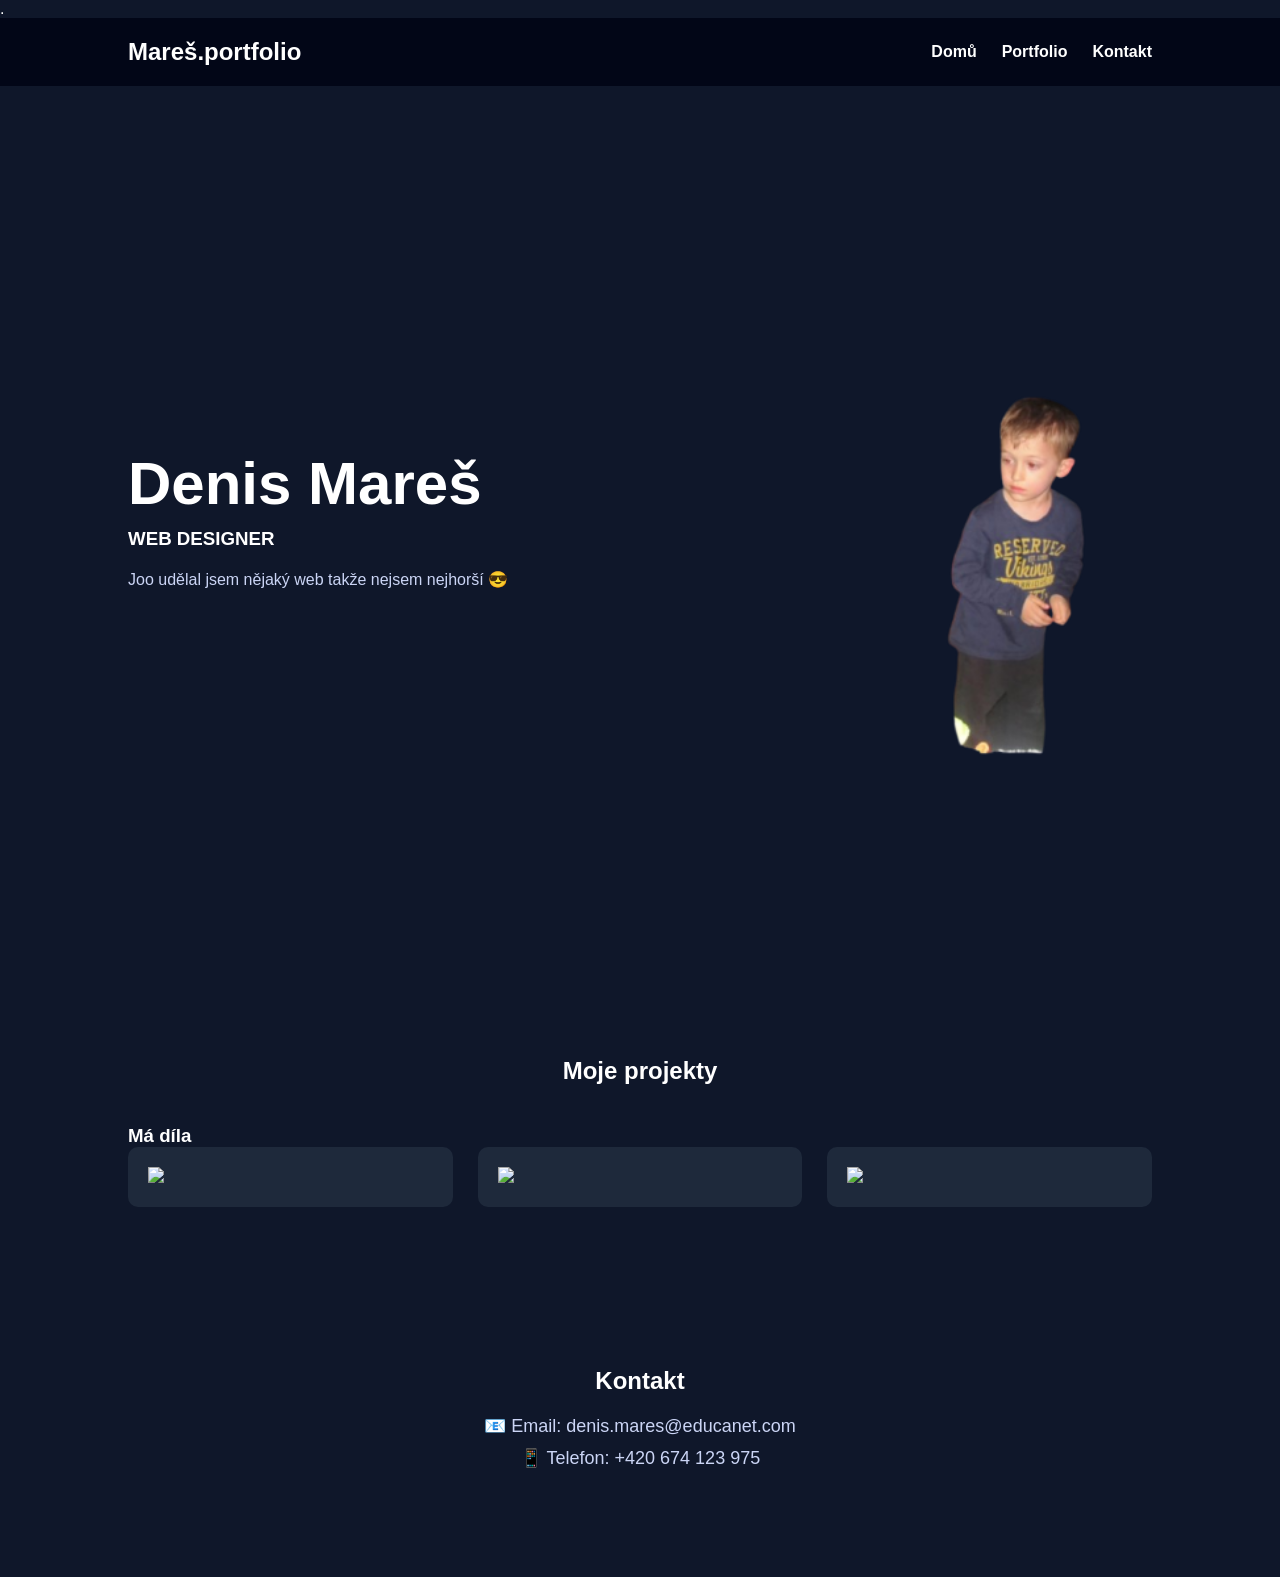
==== index.html @ 9e7bcb6b "Update index.html" ====
<!DOCTYPE html>
<html lang="cs">
<head>
<meta charset="UTF-8">
<meta name="viewport" content="width=device-width, initial-scale=1.0">
<title>Mareš Portfolio</title>
.
<style>

html{
scroll-behavior:smooth;
}

*{
margin:0;
padding:0;
box-sizing:border-box;
font-family: Arial, Helvetica, sans-serif;
}

body{
background:#0f172a;
color:white;
}


nav{
display:flex;
justify-content:space-between;
align-items:center;
padding:20px 10%;
background:#020617;
position:sticky;
top:0;
}

nav h1{
  color: white;
}

nav ul{
display:flex;
list-style:none;
gap:25px;
}

nav a{
text-decoration:none;
color:white;
font-weight:bold;
}

nav a:hover{
color:#ff2d63;
}


.hero{
display:flex;
align-items:center;
justify-content:space-between;
padding:120px 10%;
min-height:90vh;
}

.hero-text{
max-width:500px;
}

.hero h2{
font-size:60px;
margin-bottom:10px;
}

.hero h3{
color: #ffffff;;
margin-bottom:20px;
}

.hero p{
color:#cbd5f5;
margin-bottom:25px;
}



.hero img{
width:300px;
}

.about{
padding:80px 10%;
text-align:center;
}


.projects{
padding:80px 10%;
}

.projects h2{
text-align:center;
margin-bottom:40px;
}

.project-grid{
display:grid;
grid-template-columns:repeat(auto-fit,minmax(250px,1fr));
gap:25px;
}

.card{
background:#1e293b;
padding:20px;
border-radius:10px;
transition:0.3s;
}

.card:hover{
transform:translateY(-5px);
}


.contact{
padding:80px 10%;
text-align:center;
}

.contact h2{
margin-bottom:20px;
}

.contact p{
font-size:18px;
margin:10px 0;
color:#cbd5f5;
}


footer{
text-align:center;
padding:20px;
background:#020617;
color:#94a3b8;
}

</style>
</head>

<body>

<nav>

<h1>Mareš.portfolio</h1>

<ul>
<li><a href="#">Domů</a></li>
<li><a href="#projects">Portfolio</a></li>
<li><a href="#contact">Kontakt</a></li>
</ul>

</nav>


<section class="hero">

<div class="hero-text">

<h2>Denis Mareš</h2>

<h3>WEB DESIGNER</h3>

<p>
Joo udělal jsem nějaký web takže nejsem nejhorší 😎
</p>



</div>

<img src="JAAAAA.png">

</section>



<section class="projects" id="projects">

<h2>Moje projekty</h2>

<h3 class="gallery-title">Má díla</h3>

<div class="project-grid">

<div class="card">
<img src="design1.png" class="gallery-img">
</div>

<div class="card">
<img src="design2.png" class="gallery-img">
</div>

<div class="card">
<img src="design3.png" class="gallery-img">
</div>

</div>

</section>


<section class="contact" id="contact">

<h2>Kontakt</h2>

<p>📧 Email: denis.mares@educanet.com</p>

<p>📱 Telefon: +420 674 123 975</p>

</section>
  
<div id="lightbox">
<img id="lightbox-img">
</div>

  <script>

const images = document.querySelectorAll(".gallery-img");
const lightbox = document.getElementById("lightbox");
const lightboxImg = document.getElementById("lightbox-img");

images.forEach(img => {
img.onclick = () => {
lightbox.style.display = "flex";
lightboxImg.src = img.src;
}
});

lightbox.onclick = () => {
lightbox.style.display = "none";
}

</script>
  
</body>
</html>

</body>
</html>
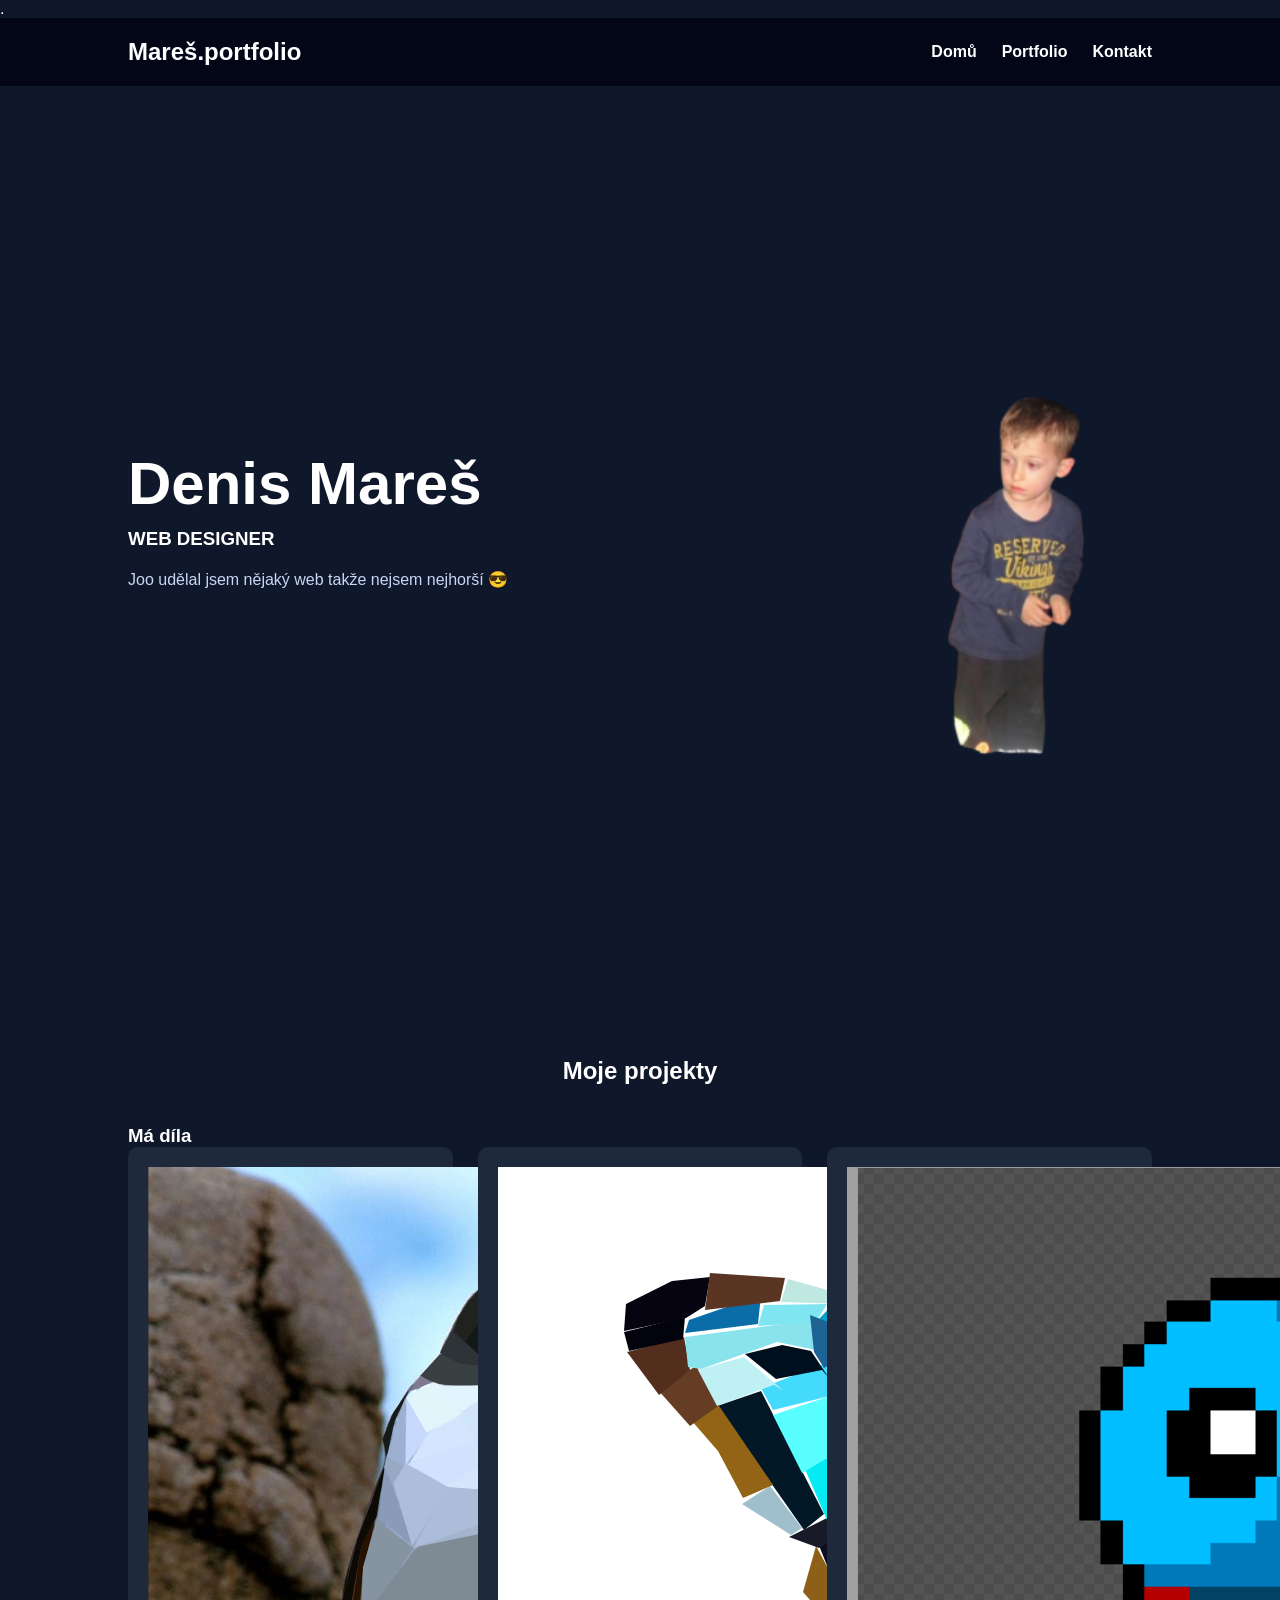
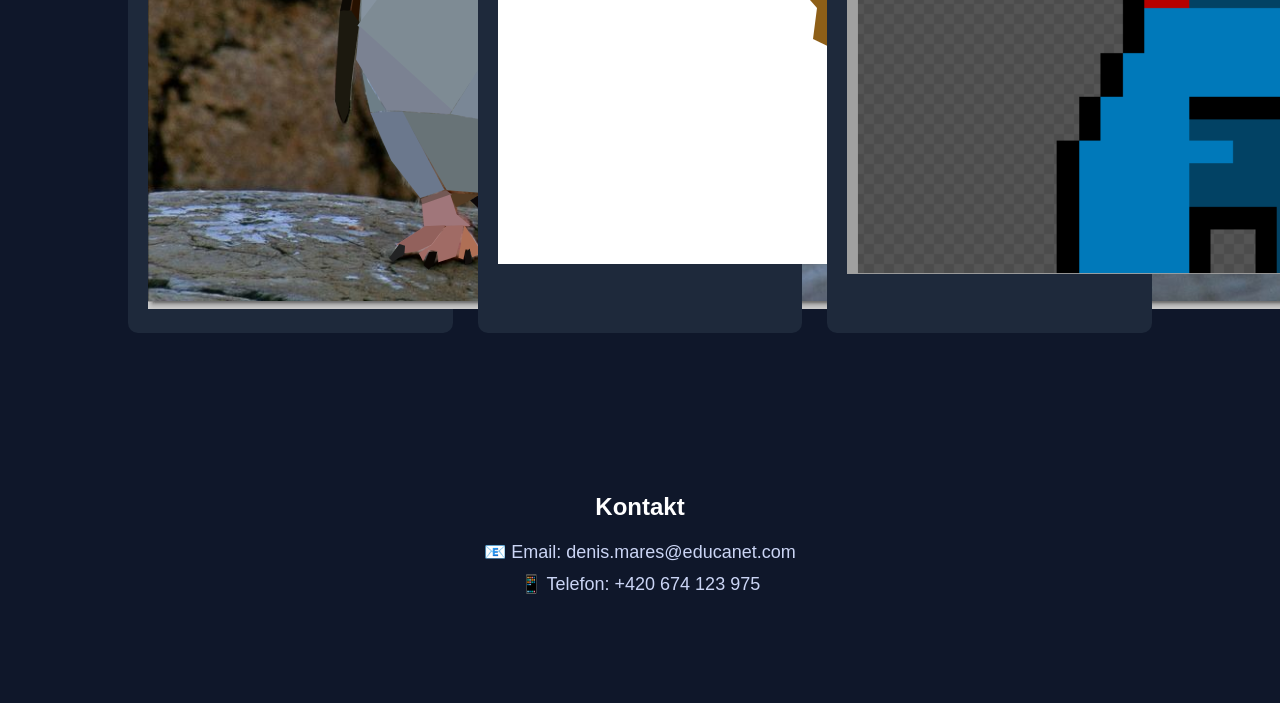
==== commit 77f80a5f: "Update index.html" ====
--- a/index.html
+++ b/index.html
@@ -193,15 +193,15 @@
 <div class="project-grid">
 
 <div class="card">
-<img src="design1.png" class="gallery-img">
+<img src="Tucnak-Hotovo.png" class="POG TUCNAK">
 </div>
 
 <div class="card">
-<img src="design2.png" class="gallery-img">
+<img src="Motyl-UKOL.png" class="motyl wow">
 </div>
 
 <div class="card">
-<img src="design3.png" class="gallery-img">
+<img src="Sprite push.png" class="W sprite">
 </div>
 
 </div>
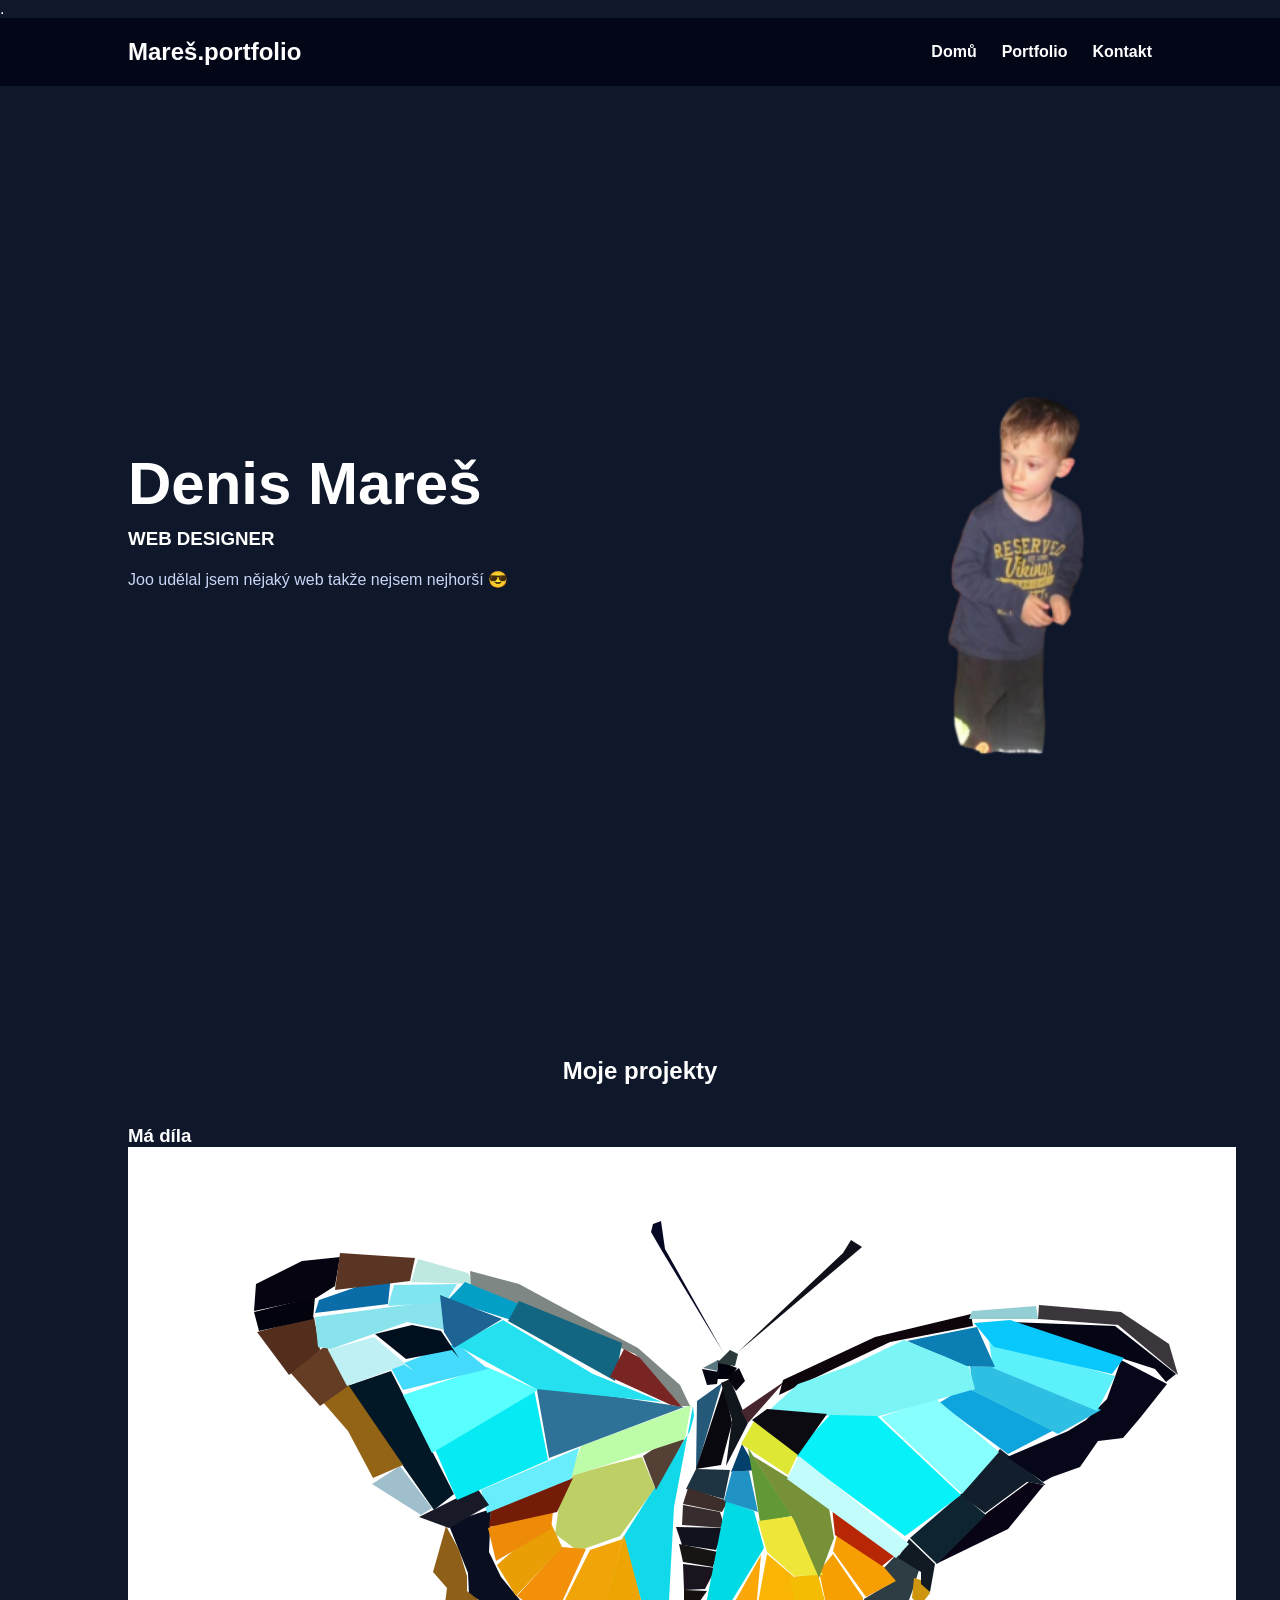
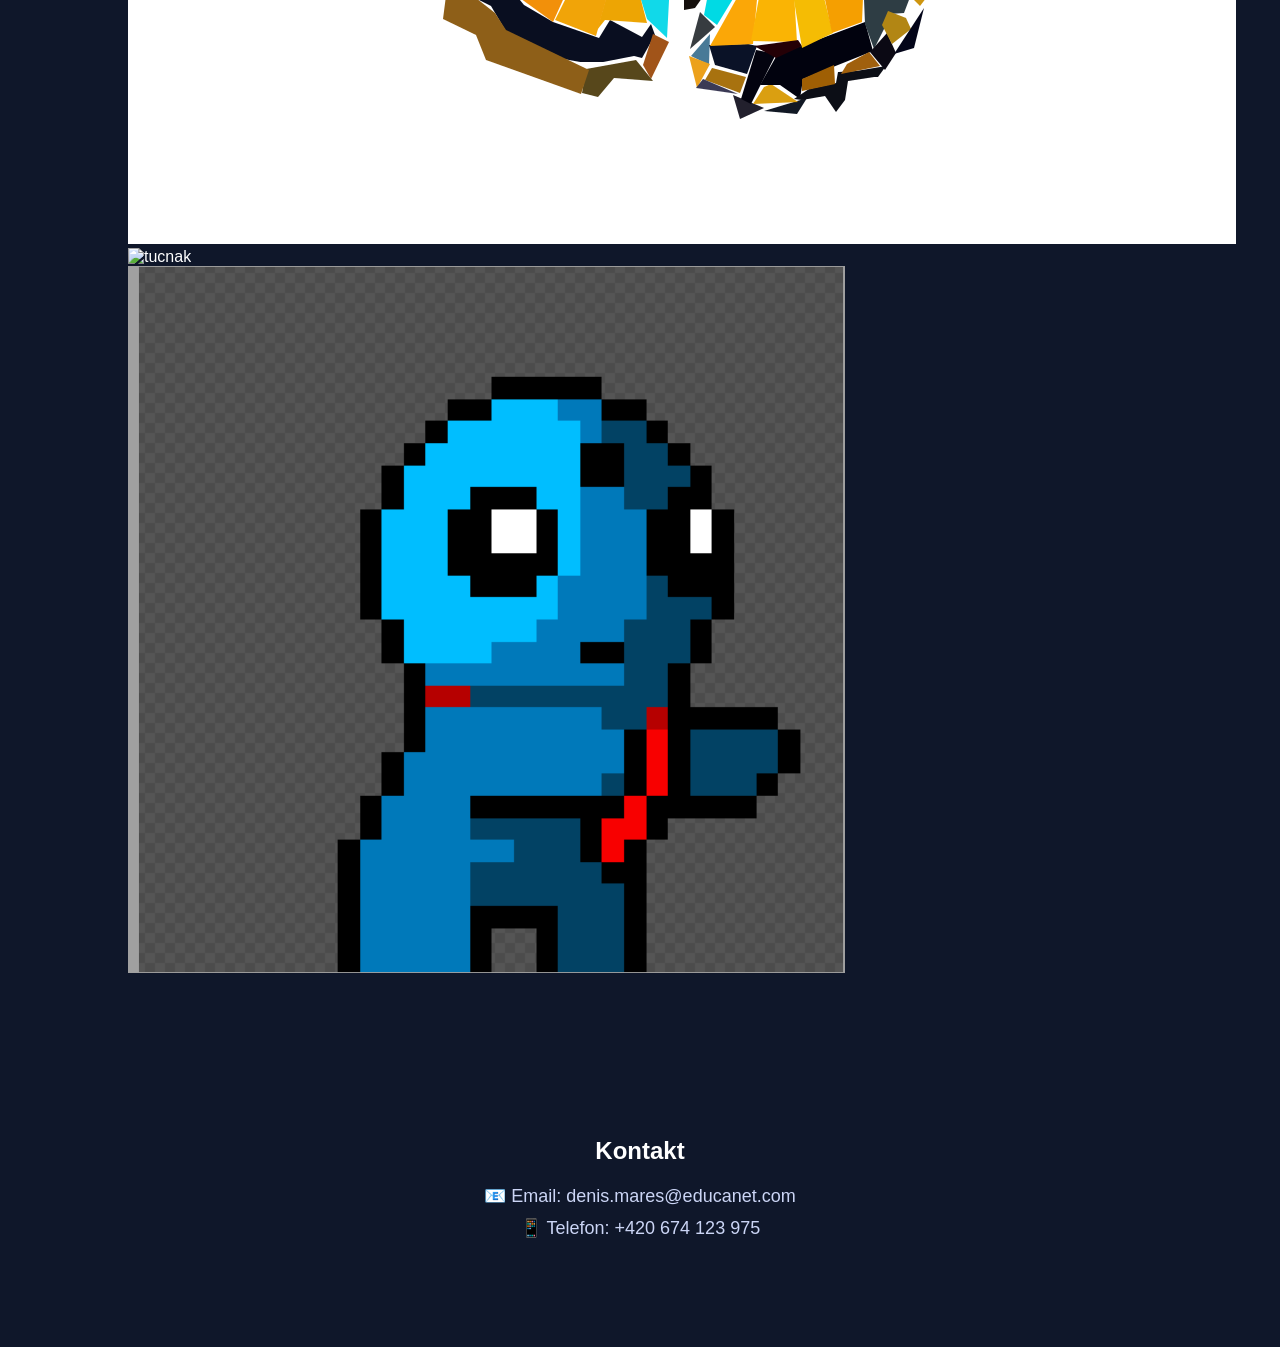
==== commit 7c5a7ac2: "Update index.html" ====
--- a/index.html
+++ b/index.html
@@ -190,21 +190,17 @@
 
 <h3 class="gallery-title">Má díla</h3>
 
-<div class="project-grid">
-
-<div class="card">
-<img src="Tucnak-Hotovo.png" class="POG TUCNAK">
-</div>
-
-<div class="card">
-<img src="Motyl-UKOL.png" class="motyl wow">
-</div>
-
-<div class="card">
-<img src="Sprite push.png" class="W sprite">
-</div>
-
-</div>
+ <div class="portfolio-grid">
+        <div class="portfolio-item">
+            <img src="Motyl-UKOL.png" alt="motyl" onclick="openLightbox(this.src)">
+        </div>
+        <div class="portfolio-item">
+            <img src="Tucnak-hotovo.png" alt="tucnak" onclick="openLightbox(this.src)">
+        </div>
+        <div class="portfolio-item">
+            <img src="Sprite push.png" alt="prite" onclick="openLightbox(this.src)">
+        </div>
+    </div>
 
 </section>
 
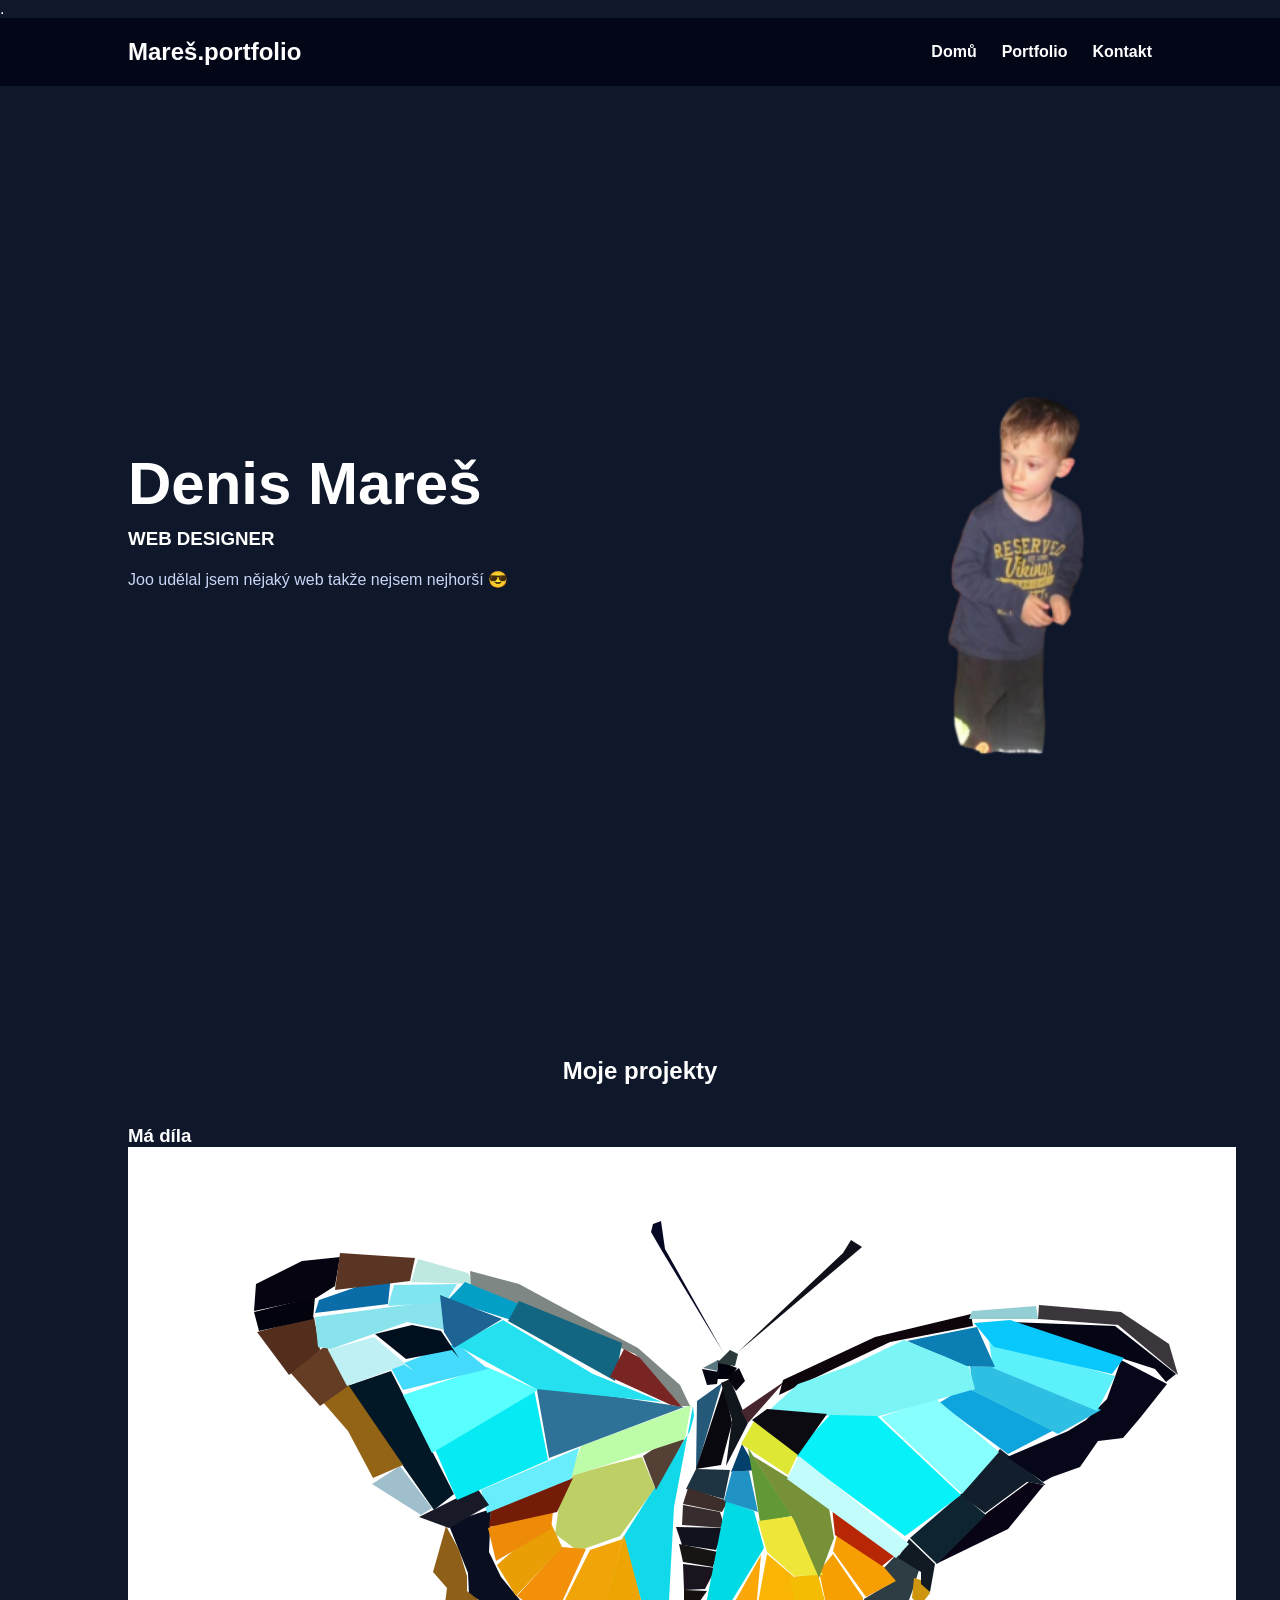
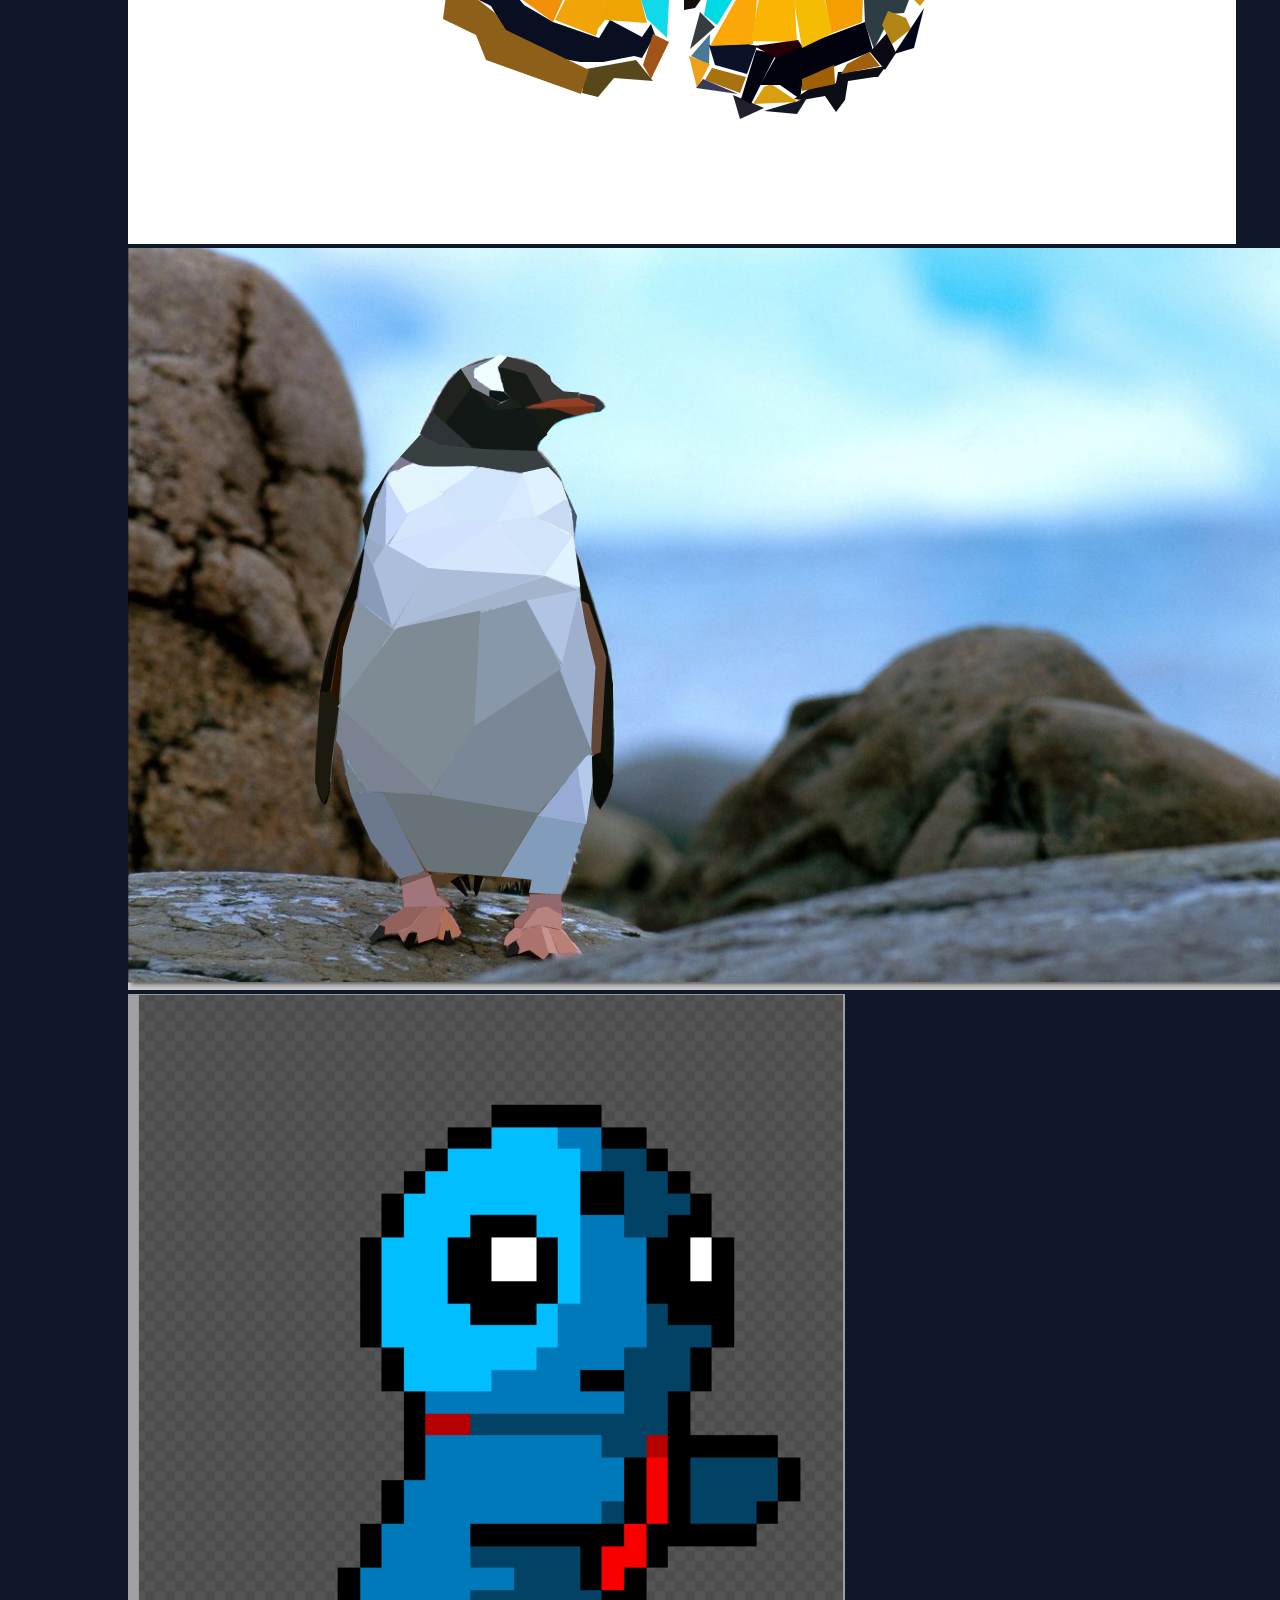
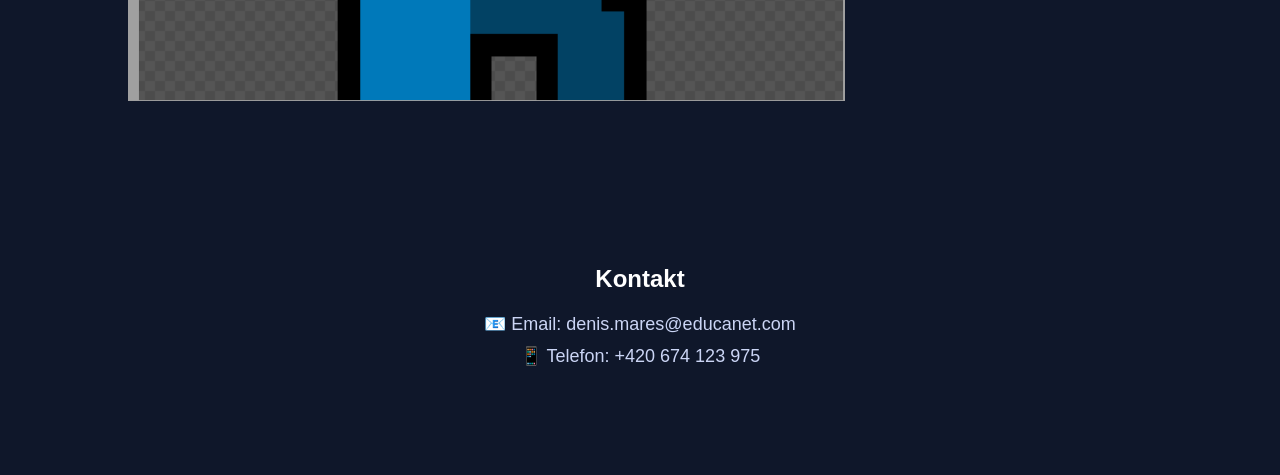
==== commit b2df1a99: "Update index.html" ====
--- a/index.html
+++ b/index.html
@@ -195,7 +195,7 @@
             <img src="Motyl-UKOL.png" alt="motyl" onclick="openLightbox(this.src)">
         </div>
         <div class="portfolio-item">
-            <img src="Tucnak-hotovo.png" alt="tucnak" onclick="openLightbox(this.src)">
+            <img src="Tucnak-Hotovo.png" alt="tucnak" onclick="openLightbox(this.src)">
         </div>
         <div class="portfolio-item">
             <img src="Sprite push.png" alt="prite" onclick="openLightbox(this.src)">
@@ -219,23 +219,31 @@
 <img id="lightbox-img">
 </div>
 
-  <script>
-
-const images = document.querySelectorAll(".gallery-img");
-const lightbox = document.getElementById("lightbox");
-const lightboxImg = document.getElementById("lightbox-img");
-
-images.forEach(img => {
-img.onclick = () => {
-lightbox.style.display = "flex";
-lightboxImg.src = img.src;
-}
-});
-
-lightbox.onclick = () => {
-lightbox.style.display = "none";
-}
-
+<script id="r8yq2s">
+function openLightbox(src) {
+  const lightbox = document.createElement('div');
+  lightbox.style.position = 'fixed';
+  lightbox.style.top = 0;
+  lightbox.style.left = 0;
+  lightbox.style.width = '100%';
+  lightbox.style.height = '100%';
+  lightbox.style.background = 'rgba(0,0,0,0.8)';
+  lightbox.style.display = 'flex';
+  lightbox.style.justifyContent = 'center';
+  lightbox.style.alignItems = 'center';
+  lightbox.style.cursor = 'pointer';
+  lightbox.onclick = () => document.body.removeChild(lightbox);
+
+  // Obrázek
+  const img = document.createElement('img');
+  img.src = src;
+  img.style.maxWidth = '90%';
+  img.style.maxHeight = '90%';
+  img.style.borderRadius = '10px';
+
+  lightbox.appendChild(img);
+  document.body.appendChild(lightbox);
+}
 </script>
   
 </body>
